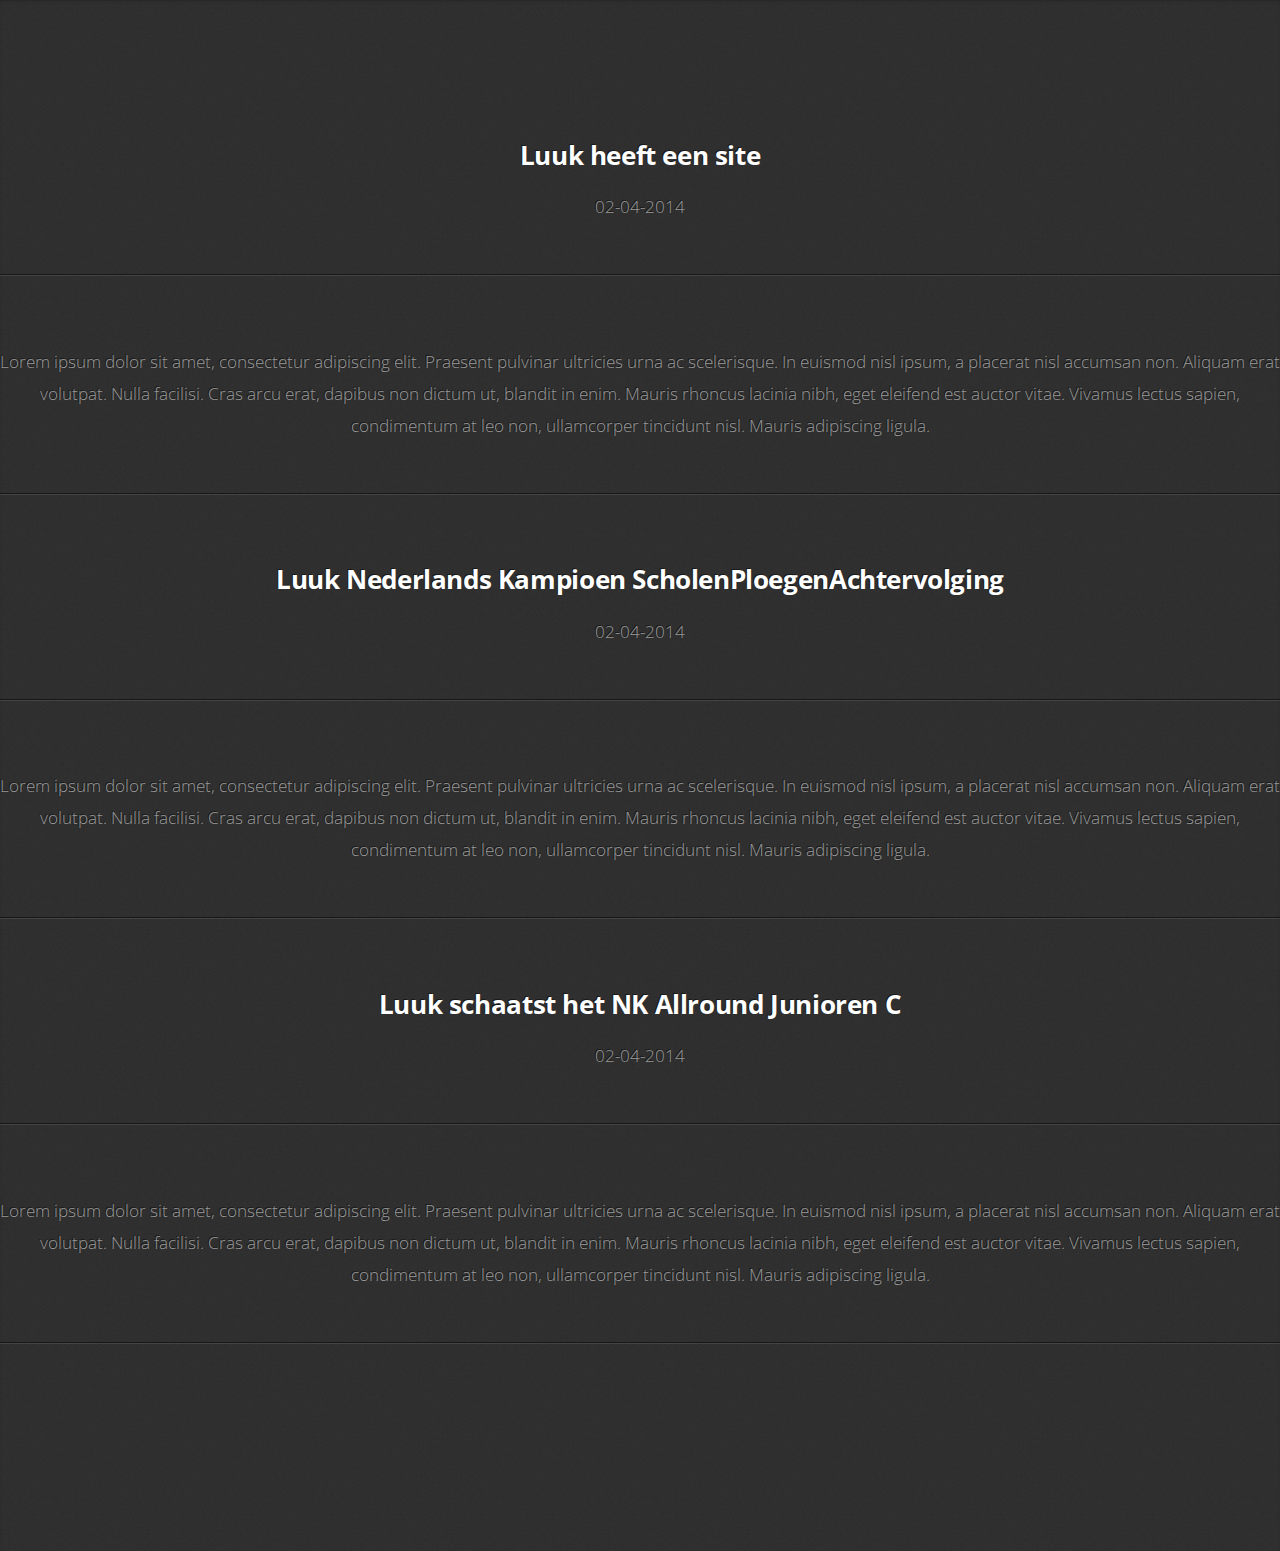
==== nieuws.html @ e20b43fb "Added News" ====
<!DOCTYPE HTML>
<html>
	<head>
		<title>Luuk Schouten</title>
		<meta http-equiv="content-type" content="text/html; charset=utf-8" />
		<meta name="description" content="" />
		<meta name="keywords" content="" />
		<link href="http://fonts.googleapis.com/css?family=Open+Sans:300,600,700" rel="stylesheet" />
		<script src="js/jquery.min.js"></script>
		<script src="js/config.js"></script>
		<script src="js/skel.min.js"></script>
		<noscript>
			<link rel="stylesheet" href="css/skel-noscript.css" />
			<link rel="stylesheet" href="css/style.css" />
			<link rel="stylesheet" href="css/style-desktop.css" />
		</noscript>
		<!--[if lte IE 9]><link rel="stylesheet" href="css/ie9.css" /><![endif]-->
		<!--[if lte IE 8]><script src="js/html5shiv.js"></script><link rel="stylesheet" href="css/ie8.css" /><![endif]-->
		<!--[if lte IE 7]><link rel="stylesheet" href="css/ie7.css" /><![endif]-->
	</head>
        
        <body>
            <div class="wrapper wrapper-style4">
		<h3>Luuk heeft een site</h3>
                <span>02-04-2014</span>
                <hr />
                <p>Lorem ipsum dolor sit amet, consectetur adipiscing elit. Praesent pulvinar ultricies urna ac scelerisque. In euismod nisl ipsum, a placerat nisl accumsan non. Aliquam erat volutpat. Nulla facilisi. Cras arcu erat, dapibus non dictum ut, blandit in enim. Mauris rhoncus lacinia nibh, eget eleifend est auctor vitae. Vivamus lectus sapien, condimentum at leo non, ullamcorper tincidunt nisl. Mauris adipiscing ligula.
                </p>
                <hr />
                <h3>Luuk Nederlands Kampioen ScholenPloegenAchtervolging</h3>
                <span>02-04-2014</span>
                <hr />
                <p>Lorem ipsum dolor sit amet, consectetur adipiscing elit. Praesent pulvinar ultricies urna ac scelerisque. In euismod nisl ipsum, a placerat nisl accumsan non. Aliquam erat volutpat. Nulla facilisi. Cras arcu erat, dapibus non dictum ut, blandit in enim. Mauris rhoncus lacinia nibh, eget eleifend est auctor vitae. Vivamus lectus sapien, condimentum at leo non, ullamcorper tincidunt nisl. Mauris adipiscing ligula.
                </p>
                <hr />
                <h3>Luuk schaatst het NK Allround Junioren C</h3>
                <span>02-04-2014</span>
                <hr />
                <p>Lorem ipsum dolor sit amet, consectetur adipiscing elit. Praesent pulvinar ultricies urna ac scelerisque. In euismod nisl ipsum, a placerat nisl accumsan non. Aliquam erat volutpat. Nulla facilisi. Cras arcu erat, dapibus non dictum ut, blandit in enim. Mauris rhoncus lacinia nibh, eget eleifend est auctor vitae. Vivamus lectus sapien, condimentum at leo non, ullamcorper tincidunt nisl. Mauris adipiscing ligula.
                </p>
                <hr />
        </body>
---- css/skel-noscript.css ----
/* Resets (http://meyerweb.com/eric/tools/css/reset/ | v2.0 | 20110126 | License: none (public domain)) */

	html,body,div,span,applet,object,iframe,h1,h2,h3,h4,h5,h6,p,blockquote,pre,a,abbr,acronym,address,big,cite,code,del,dfn,em,img,ins,kbd,q,s,samp,small,strike,strong,sub,sup,tt,var,b,u,i,center,dl,dt,dd,ol,ul,li,fieldset,form,label,legend,table,caption,tbody,tfoot,thead,tr,th,td,article,aside,canvas,details,embed,figure,figcaption,footer,header,hgroup,menu,nav,output,ruby,section,summary,time,mark,audio,video{margin:0;padding:0;border:0;font-size:100%;font:inherit;vertical-align:baseline;}article,aside,details,figcaption,figure,footer,header,hgroup,menu,nav,section{display:block;}body{line-height:1;}ol,ul{list-style:none;}blockquote,q{quotes:none;}blockquote:before,blockquote:after,q:before,q:after{content:'';content:none;}table{border-collapse:collapse;border-spacing:0;}body{-webkit-text-size-adjust:none}

/* Box Model */

	*, *:before, *:after {
		-moz-box-sizing: border-box;
		-webkit-box-sizing: border-box;
		-o-box-sizing: border-box;
		-ms-box-sizing: border-box;
		box-sizing: border-box;
	}

/* Container */

	body {
		min-width: 1200px;
	}

	.container {
		width: 1200px;
		margin-left: auto;
		margin-right: auto;
	}

	/* Modifiers */
	
		.container.small {
			width: 900px;
		}

		.container.big {
			width: 100%;
			max-width: 1500px;
			min-width: 1200px;
		}

/* Grid */

	/* Cells */

		.\31 2u { width: 100% }
		.\31 1u { width: 91.6666666667% }
		.\31 0u { width: 83.3333333333% }
		.\39 u { width: 75% }
		.\38 u { width: 66.6666666667% }
		.\37 u { width: 58.3333333333% }
		.\36 u { width: 50% }
		.\35 u { width: 41.6666666667% }
		.\34 u { width: 33.3333333333% }
		.\33 u { width: 25% }
		.\32 u { width: 16.6666666667% }
		.\31 u { width: 8.3333333333% }
		.\-11u { margin-left: 91.6666666667% }
		.\-10u { margin-left: 83.3333333333% }
		.\-9u { margin-left: 75% }
		.\-8u { margin-left: 66.6666666667% }
		.\-7u { margin-left: 58.3333333333% }
		.\-6u { margin-left: 50% }
		.\-5u { margin-left: 41.6666666667% }
		.\-4u { margin-left: 33.3333333333% }
		.\-3u { margin-left: 25% }
		.\-2u { margin-left: 16.6666666667% }
		.\-1u { margin-left: 8.3333333333% }

		.row > * {
			padding: 40px 0 0 40px;
			float: left;
			-moz-box-sizing: border-box;
			-webkit-box-sizing: border-box;
			-o-box-sizing: border-box;
			-ms-box-sizing: border-box;
			box-sizing: border-box;
		}

		.row + .row > * {
			padding-top: 40px;
		}

		.row {
			margin-left: -40px;
		}

	/* Rows */

		.row:after {
			content: '';
			display: block;
			clear: both;
			height: 0;
		}

		.row:first-child > * {
			padding-top: 0;
		}

		.row > * {
			padding-top: 0;
		}

		/* Modifiers */

			/* Flush */

				.row.flush {
					margin-left: 0;
				}

				.row.flush > * {
					padding: 0 !important;
				}

			/* Quarter */

				.row.quarter > * {
					padding: 10px 0 0 10px;
				}

				.row.quarter + .row.quarter > * {
					padding-top: 10px;
				}

				.row.quarter {
					margin-left: -10px;
				}

			/* Half */

				.row.half > * {
					padding: 20px 0 0 20px;
				}

				.row.half + .row.half > * {
					padding-top: 20px;
				}

				.row.half {
					margin-left: -20px;
				}

			/* One and (a) Half */

				.row.oneandhalf > * {
					padding: 60px 0 0 60px;
				}

				.row.oneandhalf + .row.oneandhalf > * {
					padding-top: 60px;
				}

				.row.oneandhalf {
					margin-left: -60px;
				}

			/* Double */

				.row.double > * {
					padding: 80px 0 0 80px;
				}

				.row.double + .row.double > * {
					padding-top: 80px;
				}

				.row.double {
					margin-left: -80px;
				}
---- css/style.css ----
@charset 'UTF-8';

@font-face{font-family:'FontAwesome';src:url('font/fontawesome-webfont.eot?v=4.0.1');src:url('font/fontawesome-webfont.eot?#iefix&v=4.0.1') format('embedded-opentype'),url('font/fontawesome-webfont.woff?v=4.0.1') format('woff'),url('font/fontawesome-webfont.ttf?v=4.0.1') format('truetype'),url('font/fontawesome-webfont.svg?v=4.0.1#fontawesomeregular') format('svg');font-weight:normal;font-style:normal}

/*
	Miniport 2.5 by HTML5 UP
	html5up.net | @n33co
	Free for personal and commercial use under the CCA 3.0 license (html5up.net/license)
*/

/*********************************************************************************/
/* Basic                                                                         */
/*********************************************************************************/

	*
	{
		-moz-box-sizing: border-box;
		-webkit-box-sizing: border-box;
		-o-box-sizing: border-box;
		-ms-box-sizing: border-box;
		box-sizing: border-box;
	}

	body, input, textarea
	{
		font-family: 'Open Sans', sans-serif;
		line-height: 1.85em;
		color: #888;
		font-weight: 300;
	}

	a
	{
		color: #3B95C6;
		text-decoration: underline;
		-moz-transition: color .2s ease-in-out;
		-webkit-transition: color .2s ease-in-out;
		-o-transition: color .2s ease-in-out;
		-ms-transition: color .2s ease-in-out;
		transition: color .2s ease-in-out;
	}
	
		a:hover
		{
			color: #1B75A6 !important;
		}

		a img
		{
			border: 0;
		}

	strong, b
	{
		font-weight: 600;
		color: #3e3e3e;
	}
	
	h1, h2, h3, h4, h5, h6
	{
		color: #3e3e3e;
	}
	
		h1 a, h2 a, h3 a, h4 a, h5 a, h6 a
		{
			text-decoration: none;
			color: inherit;
		}
	
	h2, h3, h4, h5, h6
	{
		font-weight: 700;
	}
	
	h1
	{
		font-weight: 300;
	}
	
		h1 strong
		{
			font-weight: 700;
		}
	
	em, i
	{
		font-style: italic;
	}
	
	form
	{
	}
	
		form input,
		form select,
		form textarea
		{
			-webkit-appearance: none;
		}

		form input[type=text],
		form input[type=password],
		form select,
		form textarea
		{
			border: 0;
			padding: 0.75em;
			font-size: 1em;
			border-radius: 8px;
			background: #282828;
			color: #bbb;
			box-shadow: inset 0px 2px 5px 0px rgba(0,0,0,0.05), 0px 1px 0px 0px rgba(255,255,255,0.025);
			width: 100%;
			-moz-transition: background .2s ease-in-out, box-shadow .2s ease-in-out;
			-webkit-transition: background .2s ease-in-out, box-shadow .2s ease-in-out;
			-o-transition: background .2s ease-in-out, box-shadow .2s ease-in-out;
			-ms-transition: background .2s ease-in-out, box-shadow .2s ease-in-out;
			transition: background .2s ease-in-out, box-shadow .2s ease-in-out;
		}

		form input[type=text]:focus,
		form input[type=password]:focus,
		form select:focus,
		form textarea:focus
		{
			background: #252525;
			box-shadow: inset 0px 2px 5px 0px rgba(0,0,0,0.05), 0px 1px 0px 0px rgba(255,255,255,0.025), inset 0px 0px 2px 1px #74CAEE;
		}

		form textarea
		{
			height: 15em;
		}
		
		form .formerize-placeholder
		{
			color: #555 !important;
		}

		form ::-webkit-input-placeholder
		{
			color: #555 !important;
		}

		form :-moz-placeholder
		{
			color: #555 !important;
		}

		form ::-moz-placeholder
		{
			color: #555 !important;
		}

		form :-ms-input-placeholder
		{
			color: #555 !important;
		}

		form ::-moz-focus-inner
		{
			border: 0;
		}

	br.clear
	{
		clear: both;
	}

	hr
	{
		border: 0;
		border-top: solid 1px rgba(0,0,0,0.5);
		box-shadow: 0px 1px 0px 0px rgba(255,255,255,0.1);
		height: 1px;
		margin: 3em 0 4em 0;
	}
	
	p, ul, ol, dl, table
	{
		margin-bottom: 2em;
	}
	
	section,
	article
	{
		margin-bottom: 3em;
	}
	
	section > :last-child,
	article > :last-child
	{
		margin-bottom: 0;
	}

	section:last-child,
	article:last-child
	{
		margin-bottom: 0;
	}

	.image
	{
		display: inline-block;
	}
	
		.image img
		{
			display: block;
			width: 100%;
		}

	.image-full
	{
		display: block;
		width: 100%;
		margin: 0 0 2em 0;
	}
	
	.image-left
	{
		float: left;
		margin: 0 2em 2em 0;
	}
	
	.image-centered
	{
		display: block;
		margin: 0 0 2em 0;
	}

		.image-centered img
		{
			margin: 0 auto;
			width: auto;
		}
	
	.button
	{
		position: relative;
		display: inline-block;
		color: #fff;
		text-decoration: none;
		font-weight: 700;
		border: 0;
		outline: 0;
		cursor: pointer;
		border-radius: 8px;
		text-shadow: -1px -1px 0.5px rgba(0,0,0,0.5);
		overflow: hidden;
		background: #61b8db;
		background-image: -moz-linear-gradient(top, rgba(97,184,219,0), rgba(48,141,196,1));
		background-image: -webkit-linear-gradient(top, rgba(97,184,219,0), rgba(48,141,196,1));
		background-image: -o-linear-gradient(top, rgba(97,184,219,0), rgba(48,141,196,1));
		background-image: -ms-linear-gradient(top, rgba(97,184,219,0), rgba(48,141,196,1));
		background-image: linear-gradient(top, rgba(97,184,219,0), rgba(48,141,196,1));
		box-shadow: inset 0px 0px 0px 1px #135c86, inset 0px 2px 1px 0px rgba(255,255,255,0.75);
		-moz-transition: background-color .2s ease-in-out;
		-webkit-transition: background-color .2s ease-in-out;
		-o-transition: background-color .2s ease-in-out;
		-ms-transition: background-color .2s ease-in-out;
		transition: background-color .2s ease-in-out;
	}

		.button:before
		{
			content: '';
			display: block;
			position: absolute;
			left: 0;
			top: 0;
			width: 100%;
			height: 100%;
			background: url('images/bg.png');
		}

		.button:hover
		{
			background-color: #76cdf0;
			color: #fff !important;
		}
		
		.button:active
		{
			background-image: -moz-linear-gradient(top, rgba(48,141,196,1), rgba(77,164,199,0));
			background-image: -webkit-linear-gradient(top, rgba(48,141,196,1), rgba(77,164,199,0));
			background-image: -o-linear-gradient(top, rgba(48,141,196,1), rgba(77,164,199,0));
			background-image: -ms-linear-gradient(top, rgba(48,141,196,1), rgba(77,164,199,0));
			background-image: linear-gradient(top, rgba(48,141,196,1), rgba(77,164,199,0));
			box-shadow: inset 0px 0px 0px 1px #135c86, inset 0px -2px 1px 0px rgba(255,255,255,0.75);
			top: 1px;
		}
	
		.button-alt
		{
			background-color: #393939;
			background-image: -moz-linear-gradient(top, rgba(50,50,50,0), rgba(45,45,45,1));
			background-image: -webkit-linear-gradient(top, rgba(50,50,50,0), rgba(45,45,45,1));
			background-image: -o-linear-gradient(top, rgba(50,50,50,0), rgba(45,45,45,1));
			background-image: -ms-linear-gradient(top, rgba(50,50,50,0), rgba(45,45,45,1));
			background-image: linear-gradient(top, rgba(50,50,50,0), rgba(45,45,45,1));
			box-shadow: inset 0px 0px 0px 1px #242424, inset 0px 2px 1px 0px rgba(255,255,255,0.2);
		}

			.button-alt:hover
			{
				background-color: #444;
			}
			
			.button-alt:active
			{
				background-image: -moz-linear-gradient(top, rgba(45,45,45,1), rgba(50,50,50,0));
				background-image: -webkit-linear-gradient(top, rgba(45,45,45,1), rgba(50,50,50,0));
				background-image: -o-linear-gradient(top, rgba(45,45,45,1), rgba(50,50,50,0));
				background-image: -ms-linear-gradient(top, rgba(45,45,45,1), rgba(50,50,50,0));
				background-image: linear-gradient(top, rgba(45,45,45,1), rgba(50,50,50,0));
				box-shadow: inset 0px 0px 0px 1px #242424, inset 0px -2px 1px 0px rgba(255,255,255,0.2);
			}
	
		.button-big
		{
		}

	ul.social
	{
		cursor: default;
		margin: 0;
	}
	
		ul.social li
		{
			position: relative;
			display: inline-block;
			margin: 0.25em;
			top: 0;
			border-radius: 6px;
			overflow: hidden;
			background: #444;
			background-image: -moz-linear-gradient(top, rgba(0,0,0,0), rgba(0,0,0,0.2));
			background-image: -webkit-linear-gradient(top, rgba(0,0,0,0), rgba(0,0,0,0.2));
			background-image: -o-linear-gradient(top, rgba(0,0,0,0), rgba(0,0,0,0.2));
			background-image: -ms-linear-gradient(top, rgba(0,0,0,0), rgba(0,0,0,0.2));
			background-image: linear-gradient(top, rgba(0,0,0,0), rgba(0,0,0,0.2));
			-moz-transition: background-color .2s ease-in-out, top .2s ease-in-out;
			-webkit-transition: background-color .2s ease-in-out, top .2s ease-in-out;
			-o-transition: background-color .2s ease-in-out, top .2s ease-in-out;
			-ms-transition: background-color .2s ease-in-out, top .2s ease-in-out;
			transition: background-color .2s ease-in-out, top .2s ease-in-out;
			box-shadow: inset 0px 0px 0px 1px #282828, inset 0px 2px 1px 0px rgba(255,255,255,0.1);
		}

			ul.social li:before
			{
				content: '';
				display: block;
				position: absolute;
				left: 0;
				top: 0;
				width: 100%;
				height: 100%;
				background: url('images/bg.png');
			}

			ul.social li.twitter:hover				{ background-color: #2DAAE4; }
			ul.social li.facebook:hover				{ background-color: #3C5A98; }
			ul.social li.dribbble:hover				{ background-color: #C4376B; }
			ul.social li.linkedin:hover				{ background-color: #006599; }
			ul.social li.tumblr:hover				{ background-color: #51718A; }
			ul.social li.googleplus:hover			{ background-color: #DA2713; }
			ul.social li.github:hover				{ background-color: #FAFAFA; }
			ul.social li.rss:hover					{ background-color: #F2600B; }
			ul.social li.instagram:hover			{ background-color: #E0D7C8; }
			ul.social li.foursquare:hover			{ background-color: #39A3D4; }
			ul.social li.skype:hover				{ background-color: #10BEF1; }
			ul.social li.soundcloud:hover			{ background-color: #FE5419; }
			ul.social li.youtube:hover				{ background-color: #BF2E25; }
			ul.social li.blogger:hover				{ background-color: #FF6501; }
			ul.social li.flickr:hover				{ background-color: #0062DB; }
			ul.social li.vimeo:hover				{ background-color: #4C8AB0; }

			ul.social li:hover
			{
				top: -5px;
			}

			ul.social li:active
			{
				top: 0;
			}

			ul.social li a
			{
				display: block;
				position: relative;
				width: 48px;
				height: 48px;
				outline: 0;
				color: #2E2E2E !important;
				line-height: 48px;
				font-size: 24px;
				text-shadow: 1px 1px 0px rgba(255,255,255,0.1);
			}
			
			ul.social li a span
			{
				display: block;
				text-indent: -9999px;
			}
			
	.box
	{
		background: #fff;
		box-shadow: inset 0px 0px 0px 1px rgba(0,0,0,0.15), 0px 2px 3px 0px rgba(0,0,0,0.1);
	}


/*********************************************************************************/
/* Icons                                                                         */
/* Powered by Font Awesome by Dave Gandy | http://fontawesome.io                 */
/* Licensed under the SIL OFL 1.1 (font), MIT (CSS)                              */
/*********************************************************************************/

	.fa
	{
		text-decoration: none;
	}

		.fa.solo
		{
		}
		
			.fa.solo span
			{
				display: none;
			}

		.fa.featured
		{
			font-size: 5em;
			color: #EA8A95;
			display: block;
			margin: 0 0 0.25em 0;
			cursor: default;
		}

		.fa:before
		{
			display:inline-block;
			font-family: FontAwesome;
			font-size: 1.25em;
			text-decoration: none;
			font-style: normal;
			font-weight: normal;
			line-height: 1;
			-webkit-font-smoothing:antialiased;
			-moz-osx-font-smoothing:grayscale;
		}

		.fa-lg{font-size:1.3333333333333333em;line-height:.75em;vertical-align:-15%}
		.fa-2x{font-size:2em}
		.fa-3x{font-size:3em}
		.fa-4x{font-size:4em}
		.fa-5x{font-size:5em}
		.fa-fw{width:1.2857142857142858em;text-align:center}
		.fa-ul{padding-left:0;margin-left:2.142857142857143em;list-style-type:none}.fa-ul>li{position:relative}
		.fa-li{position:absolute;left:-2.142857142857143em;width:2.142857142857143em;top:.14285714285714285em;text-align:center}.fa-li.fa-lg{left:-1.8571428571428572em}
		.fa-border{padding:.2em .25em .15em;border:solid .08em #eee;border-radius:.1em}
		.pull-right{float:right}
		.pull-left{float:left}
		.fa.pull-left{margin-right:.3em}
		.fa.pull-right{margin-left:.3em}
		.fa-spin{-webkit-animation:spin 2s infinite linear;-moz-animation:spin 2s infinite linear;-o-animation:spin 2s infinite linear;animation:spin 2s infinite linear}
		@-moz-keyframes spin{0%{-moz-transform:rotate(0deg)} 100%{-moz-transform:rotate(359deg)}}@-webkit-keyframes spin{0%{-webkit-transform:rotate(0deg)} 100%{-webkit-transform:rotate(359deg)}}@-o-keyframes spin{0%{-o-transform:rotate(0deg)} 100%{-o-transform:rotate(359deg)}}@-ms-keyframes spin{0%{-ms-transform:rotate(0deg)} 100%{-ms-transform:rotate(359deg)}}@keyframes spin{0%{transform:rotate(0deg)} 100%{transform:rotate(359deg)}}.fa-rotate-90{filter:progid:DXImageTransform.Microsoft.BasicImage(rotation=1);-webkit-transform:rotate(90deg);-moz-transform:rotate(90deg);-ms-transform:rotate(90deg);-o-transform:rotate(90deg);transform:rotate(90deg)}
		.fa-rotate-180{filter:progid:DXImageTransform.Microsoft.BasicImage(rotation=2);-webkit-transform:rotate(180deg);-moz-transform:rotate(180deg);-ms-transform:rotate(180deg);-o-transform:rotate(180deg);transform:rotate(180deg)}
		.fa-rotate-270{filter:progid:DXImageTransform.Microsoft.BasicImage(rotation=3);-webkit-transform:rotate(270deg);-moz-transform:rotate(270deg);-ms-transform:rotate(270deg);-o-transform:rotate(270deg);transform:rotate(270deg)}
		.fa-flip-horizontal{filter:progid:DXImageTransform.Microsoft.BasicImage(rotation=0, mirror=1);-webkit-transform:scale(-1, 1);-moz-transform:scale(-1, 1);-ms-transform:scale(-1, 1);-o-transform:scale(-1, 1);transform:scale(-1, 1)}
		.fa-flip-vertical{filter:progid:DXImageTransform.Microsoft.BasicImage(rotation=2, mirror=1);-webkit-transform:scale(1, -1);-moz-transform:scale(1, -1);-ms-transform:scale(1, -1);-o-transform:scale(1, -1);transform:scale(1, -1)}
		.fa-stack{position:relative;display:inline-block;width:2em;height:2em;line-height:2em;vertical-align:middle}
		.fa-stack-1x,.fa-stack-2x{position:absolute;left:0;width:100%;text-align:center}
		.fa-stack-1x{line-height:inherit}
		.fa-stack-2x{font-size:2em}
		.fa-inverse{color:#fff}
		.fa-glass:before{content:"\f000"}
		.fa-music:before{content:"\f001"}
		.fa-search:before{content:"\f002"}
		.fa-envelope-o:before{content:"\f003"}
		.fa-heart:before{content:"\f004"}
		.fa-star:before{content:"\f005"}
		.fa-star-o:before{content:"\f006"}
		.fa-user:before{content:"\f007"}
		.fa-film:before{content:"\f008"}
		.fa-th-large:before{content:"\f009"}
		.fa-th:before{content:"\f00a"}
		.fa-th-list:before{content:"\f00b"}
		.fa-check:before{content:"\f00c"}
		.fa-times:before{content:"\f00d"}
		.fa-search-plus:before{content:"\f00e"}
		.fa-search-minus:before{content:"\f010"}
		.fa-power-off:before{content:"\f011"}
		.fa-signal:before{content:"\f012"}
		.fa-gear:before,.fa-cog:before{content:"\f013"}
		.fa-trash-o:before{content:"\f014"}
		.fa-home:before{content:"\f015"}
		.fa-file-o:before{content:"\f016"}
		.fa-clock-o:before{content:"\f017"}
		.fa-road:before{content:"\f018"}
		.fa-download:before{content:"\f019"}
		.fa-arrow-circle-o-down:before{content:"\f01a"}
		.fa-arrow-circle-o-up:before{content:"\f01b"}
		.fa-inbox:before{content:"\f01c"}
		.fa-play-circle-o:before{content:"\f01d"}
		.fa-rotate-right:before,.fa-repeat:before{content:"\f01e"}
		.fa-refresh:before{content:"\f021"}
		.fa-list-alt:before{content:"\f022"}
		.fa-lock:before{content:"\f023"}
		.fa-flag:before{content:"\f024"}
		.fa-headphones:before{content:"\f025"}
		.fa-volume-off:before{content:"\f026"}
		.fa-volume-down:before{content:"\f027"}
		.fa-volume-up:before{content:"\f028"}
		.fa-qrcode:before{content:"\f029"}
		.fa-barcode:before{content:"\f02a"}
		.fa-tag:before{content:"\f02b"}
		.fa-tags:before{content:"\f02c"}
		.fa-book:before{content:"\f02d"}
		.fa-bookmark:before{content:"\f02e"}
		.fa-print:before{content:"\f02f"}
		.fa-camera:before{content:"\f030"}
		.fa-font:before{content:"\f031"}
		.fa-bold:before{content:"\f032"}
		.fa-italic:before{content:"\f033"}
		.fa-text-height:before{content:"\f034"}
		.fa-text-width:before{content:"\f035"}
		.fa-align-left:before{content:"\f036"}
		.fa-align-center:before{content:"\f037"}
		.fa-align-right:before{content:"\f038"}
		.fa-align-justify:before{content:"\f039"}
		.fa-list:before{content:"\f03a"}
		.fa-dedent:before,.fa-outdent:before{content:"\f03b"}
		.fa-indent:before{content:"\f03c"}
		.fa-video-camera:before{content:"\f03d"}
		.fa-picture-o:before{content:"\f03e"}
		.fa-pencil:before{content:"\f040"}
		.fa-map-marker:before{content:"\f041"}
		.fa-adjust:before{content:"\f042"}
		.fa-tint:before{content:"\f043"}
		.fa-edit:before,.fa-pencil-square-o:before{content:"\f044"}
		.fa-share-square-o:before{content:"\f045"}
		.fa-check-square-o:before{content:"\f046"}
		.fa-move:before{content:"\f047"}
		.fa-step-backward:before{content:"\f048"}
		.fa-fast-backward:before{content:"\f049"}
		.fa-backward:before{content:"\f04a"}
		.fa-play:before{content:"\f04b"}
		.fa-pause:before{content:"\f04c"}
		.fa-stop:before{content:"\f04d"}
		.fa-forward:before{content:"\f04e"}
		.fa-fast-forward:before{content:"\f050"}
		.fa-step-forward:before{content:"\f051"}
		.fa-eject:before{content:"\f052"}
		.fa-chevron-left:before{content:"\f053"}
		.fa-chevron-right:before{content:"\f054"}
		.fa-plus-circle:before{content:"\f055"}
		.fa-minus-circle:before{content:"\f056"}
		.fa-times-circle:before{content:"\f057"}
		.fa-check-circle:before{content:"\f058"}
		.fa-question-circle:before{content:"\f059"}
		.fa-info-circle:before{content:"\f05a"}
		.fa-crosshairs:before{content:"\f05b"}
		.fa-times-circle-o:before{content:"\f05c"}
		.fa-check-circle-o:before{content:"\f05d"}
		.fa-ban:before{content:"\f05e"}
		.fa-arrow-left:before{content:"\f060"}
		.fa-arrow-right:before{content:"\f061"}
		.fa-arrow-up:before{content:"\f062"}
		.fa-arrow-down:before{content:"\f063"}
		.fa-mail-forward:before,.fa-share:before{content:"\f064"}
		.fa-resize-full:before{content:"\f065"}
		.fa-resize-small:before{content:"\f066"}
		.fa-plus:before{content:"\f067"}
		.fa-minus:before{content:"\f068"}
		.fa-asterisk:before{content:"\f069"}
		.fa-exclamation-circle:before{content:"\f06a"}
		.fa-gift:before{content:"\f06b"}
		.fa-leaf:before{content:"\f06c"}
		.fa-fire:before{content:"\f06d"}
		.fa-eye:before{content:"\f06e"}
		.fa-eye-slash:before{content:"\f070"}
		.fa-warning:before,.fa-exclamation-triangle:before{content:"\f071"}
		.fa-plane:before{content:"\f072"}
		.fa-calendar:before{content:"\f073"}
		.fa-random:before{content:"\f074"}
		.fa-comment:before{content:"\f075"}
		.fa-magnet:before{content:"\f076"}
		.fa-chevron-up:before{content:"\f077"}
		.fa-chevron-down:before{content:"\f078"}
		.fa-retweet:before{content:"\f079"}
		.fa-shopping-cart:before{content:"\f07a"}
		.fa-folder:before{content:"\f07b"}
		.fa-folder-open:before{content:"\f07c"}
		.fa-resize-vertical:before{content:"\f07d"}
		.fa-resize-horizontal:before{content:"\f07e"}
		.fa-bar-chart-o:before{content:"\f080"}
		.fa-twitter-square:before{content:"\f081"}
		.fa-facebook-square:before{content:"\f082"}
		.fa-camera-retro:before{content:"\f083"}
		.fa-key:before{content:"\f084"}
		.fa-gears:before,.fa-cogs:before{content:"\f085"}
		.fa-comments:before{content:"\f086"}
		.fa-thumbs-o-up:before{content:"\f087"}
		.fa-thumbs-o-down:before{content:"\f088"}
		.fa-star-half:before{content:"\f089"}
		.fa-heart-o:before{content:"\f08a"}
		.fa-sign-out:before{content:"\f08b"}
		.fa-linkedin-square:before{content:"\f08c"}
		.fa-thumb-tack:before{content:"\f08d"}
		.fa-external-link:before{content:"\f08e"}
		.fa-sign-in:before{content:"\f090"}
		.fa-trophy:before{content:"\f091"}
		.fa-github-square:before{content:"\f092"}
		.fa-upload:before{content:"\f093"}
		.fa-lemon-o:before{content:"\f094"}
		.fa-phone:before{content:"\f095"}
		.fa-square-o:before{content:"\f096"}
		.fa-bookmark-o:before{content:"\f097"}
		.fa-phone-square:before{content:"\f098"}
		.fa-twitter:before{content:"\f099"}
		.fa-facebook:before{content:"\f09a"}
		.fa-github:before{content:"\f09b"}
		.fa-unlock:before{content:"\f09c"}
		.fa-credit-card:before{content:"\f09d"}
		.fa-rss:before{content:"\f09e"}
		.fa-hdd-o:before{content:"\f0a0"}
		.fa-bullhorn:before{content:"\f0a1"}
		.fa-bell:before{content:"\f0f3"}
		.fa-certificate:before{content:"\f0a3"}
		.fa-hand-o-right:before{content:"\f0a4"}
		.fa-hand-o-left:before{content:"\f0a5"}
		.fa-hand-o-up:before{content:"\f0a6"}
		.fa-hand-o-down:before{content:"\f0a7"}
		.fa-arrow-circle-left:before{content:"\f0a8"}
		.fa-arrow-circle-right:before{content:"\f0a9"}
		.fa-arrow-circle-up:before{content:"\f0aa"}
		.fa-arrow-circle-down:before{content:"\f0ab"}
		.fa-globe:before{content:"\f0ac"}
		.fa-wrench:before{content:"\f0ad"}
		.fa-tasks:before{content:"\f0ae"}
		.fa-filter:before{content:"\f0b0"}
		.fa-briefcase:before{content:"\f0b1"}
		.fa-fullscreen:before{content:"\f0b2"}
		.fa-group:before{content:"\f0c0"}
		.fa-chain:before,.fa-link:before{content:"\f0c1"}
		.fa-cloud:before{content:"\f0c2"}
		.fa-flask:before{content:"\f0c3"}
		.fa-cut:before,.fa-scissors:before{content:"\f0c4"}
		.fa-copy:before,.fa-files-o:before{content:"\f0c5"}
		.fa-paperclip:before{content:"\f0c6"}
		.fa-save:before,.fa-floppy-o:before{content:"\f0c7"}
		.fa-square:before{content:"\f0c8"}
		.fa-reorder:before{content:"\f0c9"}
		.fa-list-ul:before{content:"\f0ca"}
		.fa-list-ol:before{content:"\f0cb"}
		.fa-strikethrough:before{content:"\f0cc"}
		.fa-underline:before{content:"\f0cd"}
		.fa-table:before{content:"\f0ce"}
		.fa-magic:before{content:"\f0d0"}
		.fa-truck:before{content:"\f0d1"}
		.fa-pinterest:before{content:"\f0d2"}
		.fa-pinterest-square:before{content:"\f0d3"}
		.fa-google-plus-square:before{content:"\f0d4"}
		.fa-google-plus:before{content:"\f0d5"}
		.fa-money:before{content:"\f0d6"}
		.fa-caret-down:before{content:"\f0d7"}
		.fa-caret-up:before{content:"\f0d8"}
		.fa-caret-left:before{content:"\f0d9"}
		.fa-caret-right:before{content:"\f0da"}
		.fa-columns:before{content:"\f0db"}
		.fa-unsorted:before,.fa-sort:before{content:"\f0dc"}
		.fa-sort-down:before,.fa-sort-asc:before{content:"\f0dd"}
		.fa-sort-up:before,.fa-sort-desc:before{content:"\f0de"}
		.fa-envelope:before{content:"\f0e0"}
		.fa-linkedin:before{content:"\f0e1"}
		.fa-rotate-left:before,.fa-undo:before{content:"\f0e2"}
		.fa-legal:before,.fa-gavel:before{content:"\f0e3"}
		.fa-dashboard:before,.fa-tachometer:before{content:"\f0e4"}
		.fa-comment-o:before{content:"\f0e5"}
		.fa-comments-o:before{content:"\f0e6"}
		.fa-flash:before,.fa-bolt:before{content:"\f0e7"}
		.fa-sitemap:before{content:"\f0e8"}
		.fa-umbrella:before{content:"\f0e9"}
		.fa-paste:before,.fa-clipboard:before{content:"\f0ea"}
		.fa-lightbulb-o:before{content:"\f0eb"}
		.fa-exchange:before{content:"\f0ec"}
		.fa-cloud-download:before{content:"\f0ed"}
		.fa-cloud-upload:before{content:"\f0ee"}
		.fa-user-md:before{content:"\f0f0"}
		.fa-stethoscope:before{content:"\f0f1"}
		.fa-suitcase:before{content:"\f0f2"}
		.fa-bell-o:before{content:"\f0a2"}
		.fa-coffee:before{content:"\f0f4"}
		.fa-cutlery:before{content:"\f0f5"}
		.fa-file-text-o:before{content:"\f0f6"}
		.fa-building:before{content:"\f0f7"}
		.fa-hospital:before{content:"\f0f8"}
		.fa-ambulance:before{content:"\f0f9"}
		.fa-medkit:before{content:"\f0fa"}
		.fa-fighter-jet:before{content:"\f0fb"}
		.fa-beer:before{content:"\f0fc"}
		.fa-h-square:before{content:"\f0fd"}
		.fa-plus-square:before{content:"\f0fe"}
		.fa-angle-double-left:before{content:"\f100"}
		.fa-angle-double-right:before{content:"\f101"}
		.fa-angle-double-up:before{content:"\f102"}
		.fa-angle-double-down:before{content:"\f103"}
		.fa-angle-left:before{content:"\f104"}
		.fa-angle-right:before{content:"\f105"}
		.fa-angle-up:before{content:"\f106"}
		.fa-angle-down:before{content:"\f107"}
		.fa-desktop:before{content:"\f108"}
		.fa-laptop:before{content:"\f109"}
		.fa-tablet:before{content:"\f10a"}
		.fa-mobile-phone:before,.fa-mobile:before{content:"\f10b"}
		.fa-circle-o:before{content:"\f10c"}
		.fa-quote-left:before{content:"\f10d"}
		.fa-quote-right:before{content:"\f10e"}
		.fa-spinner:before{content:"\f110"}
		.fa-circle:before{content:"\f111"}
		.fa-mail-reply:before,.fa-reply:before{content:"\f112"}
		.fa-github-alt:before{content:"\f113"}
		.fa-folder-o:before{content:"\f114"}
		.fa-folder-open-o:before{content:"\f115"}
		.fa-expand-o:before{content:"\f116"}
		.fa-collapse-o:before{content:"\f117"}
		.fa-smile-o:before{content:"\f118"}
		.fa-frown-o:before{content:"\f119"}
		.fa-meh-o:before{content:"\f11a"}
		.fa-gamepad:before{content:"\f11b"}
		.fa-keyboard-o:before{content:"\f11c"}
		.fa-flag-o:before{content:"\f11d"}
		.fa-flag-checkered:before{content:"\f11e"}
		.fa-terminal:before{content:"\f120"}
		.fa-code:before{content:"\f121"}
		.fa-reply-all:before{content:"\f122"}
		.fa-mail-reply-all:before{content:"\f122"}
		.fa-star-half-empty:before,.fa-star-half-full:before,.fa-star-half-o:before{content:"\f123"}
		.fa-location-arrow:before{content:"\f124"}
		.fa-crop:before{content:"\f125"}
		.fa-code-fork:before{content:"\f126"}
		.fa-unlink:before,.fa-chain-broken:before{content:"\f127"}
		.fa-question:before{content:"\f128"}
		.fa-info:before{content:"\f129"}
		.fa-exclamation:before{content:"\f12a"}
		.fa-superscript:before{content:"\f12b"}
		.fa-subscript:before{content:"\f12c"}
		.fa-eraser:before{content:"\f12d"}
		.fa-puzzle-piece:before{content:"\f12e"}
		.fa-microphone:before{content:"\f130"}
		.fa-microphone-slash:before{content:"\f131"}
		.fa-shield:before{content:"\f132"}
		.fa-calendar-o:before{content:"\f133"}
		.fa-fire-extinguisher:before{content:"\f134"}
		.fa-rocket:before{content:"\f135"}
		.fa-maxcdn:before{content:"\f136"}
		.fa-chevron-circle-left:before{content:"\f137"}
		.fa-chevron-circle-right:before{content:"\f138"}
		.fa-chevron-circle-up:before{content:"\f139"}
		.fa-chevron-circle-down:before{content:"\f13a"}
		.fa-html5:before{content:"\f13b"}
		.fa-css3:before{content:"\f13c"}
		.fa-anchor:before{content:"\f13d"}
		.fa-unlock-o:before{content:"\f13e"}
		.fa-bullseye:before{content:"\f140"}
		.fa-ellipsis-horizontal:before{content:"\f141"}
		.fa-ellipsis-vertical:before{content:"\f142"}
		.fa-rss-square:before{content:"\f143"}
		.fa-play-circle:before{content:"\f144"}
		.fa-ticket:before{content:"\f145"}
		.fa-minus-square:before{content:"\f146"}
		.fa-minus-square-o:before{content:"\f147"}
		.fa-level-up:before{content:"\f148"}
		.fa-level-down:before{content:"\f149"}
		.fa-check-square:before{content:"\f14a"}
		.fa-pencil-square:before{content:"\f14b"}
		.fa-external-link-square:before{content:"\f14c"}
		.fa-share-square:before{content:"\f14d"}
		.fa-compass:before{content:"\f14e"}
		.fa-toggle-down:before,.fa-caret-square-o-down:before{content:"\f150"}
		.fa-toggle-up:before,.fa-caret-square-o-up:before{content:"\f151"}
		.fa-toggle-right:before,.fa-caret-square-o-right:before{content:"\f152"}
		.fa-euro:before,.fa-eur:before{content:"\f153"}
		.fa-gbp:before{content:"\f154"}
		.fa-dollar:before,.fa-usd:before{content:"\f155"}
		.fa-rupee:before,.fa-inr:before{content:"\f156"}
		.fa-cny:before,.fa-rmb:before,.fa-yen:before,.fa-jpy:before{content:"\f157"}
		.fa-ruble:before,.fa-rouble:before,.fa-rub:before{content:"\f158"}
		.fa-won:before,.fa-krw:before{content:"\f159"}
		.fa-bitcoin:before,.fa-btc:before{content:"\f15a"}
		.fa-file:before{content:"\f15b"}
		.fa-file-text:before{content:"\f15c"}
		.fa-sort-alpha-asc:before{content:"\f15d"}
		.fa-sort-alpha-desc:before{content:"\f15e"}
		.fa-sort-amount-asc:before{content:"\f160"}
		.fa-sort-amount-desc:before{content:"\f161"}
		.fa-sort-numeric-asc:before{content:"\f162"}
		.fa-sort-numeric-desc:before{content:"\f163"}
		.fa-thumbs-up:before{content:"\f164"}
		.fa-thumbs-down:before{content:"\f165"}
		.fa-youtube-square:before{content:"\f166"}
		.fa-youtube:before{content:"\f167"}
		.fa-xing:before{content:"\f168"}
		.fa-xing-square:before{content:"\f169"}
		.fa-youtube-play:before{content:"\f16a"}
		.fa-dropbox:before{content:"\f16b"}
		.fa-stack-overflow:before{content:"\f16c"}
		.fa-instagram:before{content:"\f16d"}
		.fa-flickr:before{content:"\f16e"}
		.fa-adn:before{content:"\f170"}
		.fa-bitbucket:before{content:"\f171"}
		.fa-bitbucket-square:before{content:"\f172"}
		.fa-tumblr:before{content:"\f173"}
		.fa-tumblr-square:before{content:"\f174"}
		.fa-long-arrow-down:before{content:"\f175"}
		.fa-long-arrow-up:before{content:"\f176"}
		.fa-long-arrow-left:before{content:"\f177"}
		.fa-long-arrow-right:before{content:"\f178"}
		.fa-apple:before{content:"\f179"}
		.fa-windows:before{content:"\f17a"}
		.fa-android:before{content:"\f17b"}
		.fa-linux:before{content:"\f17c"}
		.fa-dribbble:before{content:"\f17d"}
		.fa-skype:before{content:"\f17e"}
		.fa-foursquare:before{content:"\f180"}
		.fa-trello:before{content:"\f181"}
		.fa-female:before{content:"\f182"}
		.fa-male:before{content:"\f183"}
		.fa-gittip:before{content:"\f184"}
		.fa-sun-o:before{content:"\f185"}
		.fa-moon-o:before{content:"\f186"}
		.fa-archive:before{content:"\f187"}
		.fa-bug:before{content:"\f188"}
		.fa-vk:before{content:"\f189"}
		.fa-weibo:before{content:"\f18a"}
		.fa-renren:before{content:"\f18b"}
		.fa-pagelines:before{content:"\f18c"}
		.fa-stack-exchange:before{content:"\f18d"}
		.fa-arrow-circle-o-right:before{content:"\f18e"}
		.fa-arrow-circle-o-left:before{content:"\f190"}
		.fa-toggle-left:before,.fa-caret-square-o-left:before{content:"\f191"}
		.fa-dot-circle-o:before{content:"\f192"}
		.fa-wheelchair:before{content:"\f193"}
		.fa-vimeo-square:before{content:"\f194"}
		.fa-turkish-lira:before,.fa-try:before{content:"\f195"}

/*********************************************************************************/
/* Wrappers                                                                      */
/*********************************************************************************/

	.wrapper
	{
		background-image: url('images/bg.png');
		box-shadow: inset 0px 1px 0px 0px rgba(0,0,0,0.05), inset 0px 2px 3px 0px rgba(0,0,0,0.1);
	}

	.wrapper-first
	{
		box-shadow: none;
	}

	.wrapper-style1
	{
		background-image: none;
		background-color: #fff;
	}
	
	.wrapper-style2
	{
		background-color: #fafafa;
		text-shadow: 1px 1px 0px #fff;
	}
	
	.wrapper-style3
	{
		background-color: #f4f4f4;
		text-shadow: 1px 1px 0px #fff;
	}

	.wrapper-style4
	{
		background-color: #303030;
		color: #999;
		text-shadow: -1px -1px 0px #181818;
	}

		.wrapper-style4 h1, 
		.wrapper-style4 h2, 
		.wrapper-style4 h3, 
		.wrapper-style4 h4, 
		.wrapper-style4 h5, 
		.wrapper-style4 h6
		{
			color: #fff;
		}
		
/*********************************************************************************/
/* Nav                                                                           */
/*********************************************************************************/

	#nav
	{
		background-color: #282828;
		text-align: center;
		position: fixed;
		left: 0;
		top: 0;
		width: 100%;
		z-index: 10000;
		cursor: default;
	}
	
		#nav ul
		{
			margin-bottom: 0;
		}
	
		#nav li
		{
			display: inline-block;
		}
		
		#nav a
		{
			position: relative;
			display: block;
			color: #fff;
			text-decoration: none;
			outline: 0;
		}
		
			#nav a:hover
			{
				color: #fff !important;
			}
			
			#nav a.active:before
			{
				content: '';
				display: block;
				position: absolute;
				bottom: -0.6em;
				left: 50%;
				margin-left: -0.75em;
				border-left: solid 0.75em transparent;
				border-right: solid 0.75em transparent;
				border-top: solid 0.6em #282828;
			}
			
/*********************************************************************************/
/* Articles                                                                      */
/*********************************************************************************/

	#top
	{
	}

		#top .me
		{
			border-radius: 50%;
			overflow: hidden;
		}

		#top p
		{
		}
	
			#top p a
			{
				color: inherit;
			}

/*********************************************************************************/
/* Copyright                                                                     */
/*********************************************************************************/

	copyright
	{
		color: #666;
	}
	
		copyright a
		{
			color: inherit;

			-moz-transition: color .2s ease-in-out;
			-webkit-transition: color .2s ease-in-out;
			-o-transition: color .2s ease-in-out;
			-ms-transition: color .2s ease-in-out;
			transition: color .2s ease-in-out;
		}
		
		copyright a:hover
		{
			color: #777;
		}
---- css/style-desktop.css ----
/*
	Miniport 2.5 by HTML5 UP
	html5up.net | @n33co
	Free for personal and commercial use under the CCA 3.0 license (html5up.net/license)
*/

/*********************************************************************************/
/* Basic                                                                         */
/*********************************************************************************/

	body
	{
		font-size: 13pt;
	}

	h1
	{
		font-size: 3.25em;
		letter-spacing: -0.025em;
	}

	h2
	{
		font-size: 2em;
		letter-spacing: -0.015em;
	}
	
	h3
	{
		font-size: 1.5em;
		letter-spacing: -0.015em;
	}

	h1, h2, h3, h4, h5, h6
	{
		margin: 0 0 0.75em 0;
	}

	header
	{
		margin: 0 0 3em 0;
	}
	
		header > span
		{
			font-size: 1.25em;
		}

	footer
	{
		margin: 3em 0 0 0;
	}
	
		footer > p
		{
			font-size: 1.25em;
		}
	
	form
	{
	}
	
		form .button
		{
			margin: 0 0.5em 0 0.5em;
		}
	
	.button
	{
		padding: 1em 2.35em 1em 2.35em;
		font-size: 1.1em;
	}

		.button-big
		{
			font-size: 1.5em;
			letter-spacing: -0.025em;
		}

	.box
	{
		padding: 2em 2em 2.5em 2em;
	}

		.box h3
		{
			margin-bottom: 0.25em;
		}

		.box .image-centered
		{
			margin-bottom: 1.25em;
		}

		.box .image-full
		{
			position: relative;
			left: 2em;
			top: 2em;
			margin: -4em 0 4em -4em;
			width: auto;
		}

/*********************************************************************************/
/* Wrappers                                                                      */
/*********************************************************************************/

	.wrapper
	{
		padding: 8em 0 8em 0;
		text-align: center;
	}
	
		.wrapper-first
		{
			padding-top: 12em;
		}

/*********************************************************************************/
/* Nav                                                                           */
/*********************************************************************************/

	#nav
	{
	}

		#nav a:hover
		{
			background: #383838;
		}
		
		#nav a:active
		{
			background: #484848;
		}
	
		#nav a
		{
			padding: 0.2em 1em 0.2em 1em;
			margin: 0.6em 0.2em 0.6em 0.2em;
			font-weight: 600;
			border-radius: 8px;
			-moz-transition: background-color .2s ease-in-out;
			-webkit-transition: background-color .2s ease-in-out;
			-o-transition: background-color .2s ease-in-out;
			-ms-transition: background-color .2s ease-in-out;
			transition: background-color .2s ease-in-out;
			color: #fff;
		}
		
/*********************************************************************************/
/* Articles                                                                      */
/*********************************************************************************/

	#top
	{
		text-align: left;
	}

		#top .me
		{
			width: 20em;
			height: 20em;
			margin: 0;
		}

		#top h1
		{
			margin-top: 0.35em;
		}
	
		#top p
		{
			font-size: 1.5em;
			line-height: 1.75em;
		}
		
	#contact
	{
	}
	
		#contact footer
		{
			font-size: 0.9em;
		}
		
/*********************************************************************************/
/* Copyright                                                                     */
/*********************************************************************************/

	#copyright
	{
		font-size: 1em;
	}

		#copyright li
		{
			display: inline-block;
			border-left: solid 1px rgba(0,0,0,0.5);
			box-shadow: -1px 0px 0px 0px rgba(255,255,255,0.1);
			padding: 0 1em 0 1em;
		}
		
		#copyright li:first-child
		{
			border: 0;
			box-shadow: none;
			padding-left: 0;
		}
---- css/ie9.css ----
/*
	Miniport 2.5 by HTML5 UP
	html5up.net | @n33co
	Free for personal and commercial use under the CCA 3.0 license (html5up.net/license)
*/

/*********************************************************************************/
/* Basic                                                                         */
/*********************************************************************************/

	.button
	{
		background-image: url('images/ie9/button.svg');
	}
	
		.button:active
		{
			background-image: url('images/ie9/button-active.svg');
		}
		
		.button-alt
		{
			background-image: url('images/ie9/button-alt.svg');
		}
		
			.button-alt:active
			{
				background-image: url('images/ie9/button-alt-active.svg');
			}

	ul.social
	{
	}
	
		ul.social li
		{
			background-image: url('images/ie9/social-li.svg');
		}
---- css/ie8.css ----
/*
	Miniport 2.5 by HTML5 UP
	html5up.net | @n33co
	Free for personal and commercial use under the CCA 3.0 license (html5up.net/license)
*/

/*********************************************************************************/
/* Basic                                                                         */
/*********************************************************************************/

	.box
	{
		border: solid 1px #ddd;
	}

/*********************************************************************************/
/* Icons                                                                         */
/*********************************************************************************/

	.featured-icon:before
	{
		font-size: 6em;
	}

/*********************************************************************************/
/* Wrappers                                                                      */
/*********************************************************************************/

	.wrapper
	{
		border-top: solid 1px #ddd;
	}
---- css/ie7.css ----
/*
	Miniport 2.5 by HTML5 UP
	html5up.net | @n33co
	Free for personal and commercial use under the CCA 3.0 license (html5up.net/license)
*/

/*********************************************************************************/
/* Basic                                                                         */
/*********************************************************************************/

	ul.social
	{
		overflow: hidden;
	}
	
		ul.social li
		{
			display: inline;
		}

	.box
	{
	}

		.box .image-full
		{
			left: 0;
			top: 0;
			margin: 0 0 2em 0;
		}

/*********************************************************************************/
/* Nav                                                                           */
/*********************************************************************************/

	#nav
	{
	}

		#nav ul
		{
			overflow: hidden;
		}
	
		#nav li
		{
			display: inline;
		}
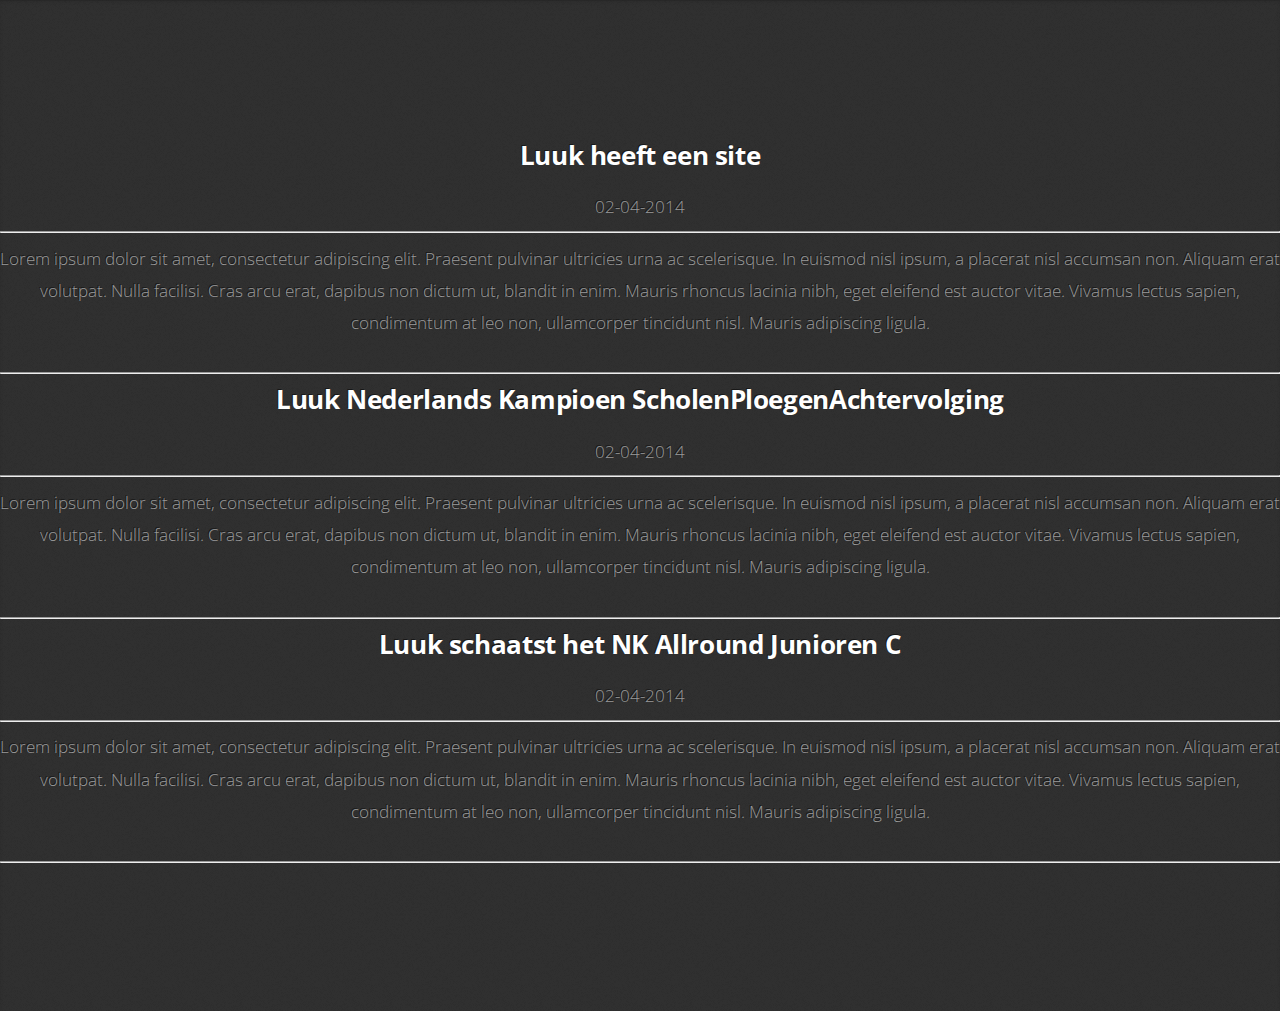
==== commit 6c125347: "ddfd" ====
--- a/nieuws.html
+++ b/nieuws.html
@@ -38,5 +38,5 @@
                 <hr />
                 <p>Lorem ipsum dolor sit amet, consectetur adipiscing elit. Praesent pulvinar ultricies urna ac scelerisque. In euismod nisl ipsum, a placerat nisl accumsan non. Aliquam erat volutpat. Nulla facilisi. Cras arcu erat, dapibus non dictum ut, blandit in enim. Mauris rhoncus lacinia nibh, eget eleifend est auctor vitae. Vivamus lectus sapien, condimentum at leo non, ullamcorper tincidunt nisl. Mauris adipiscing ligula.
                 </p>
-                <hr />
+                <hr  />
         </body>--- a/css/style.css
+++ b/css/style.css
@@ -167,15 +167,6 @@
 		clear: both;
 	}
 
-	hr
-	{
-		border: 0;
-		border-top: solid 1px rgba(0,0,0,0.5);
-		box-shadow: 0px 1px 0px 0px rgba(255,255,255,0.1);
-		height: 1px;
-		margin: 3em 0 4em 0;
-	}
-	
 	p, ul, ol, dl, table
 	{
 		margin-bottom: 2em;
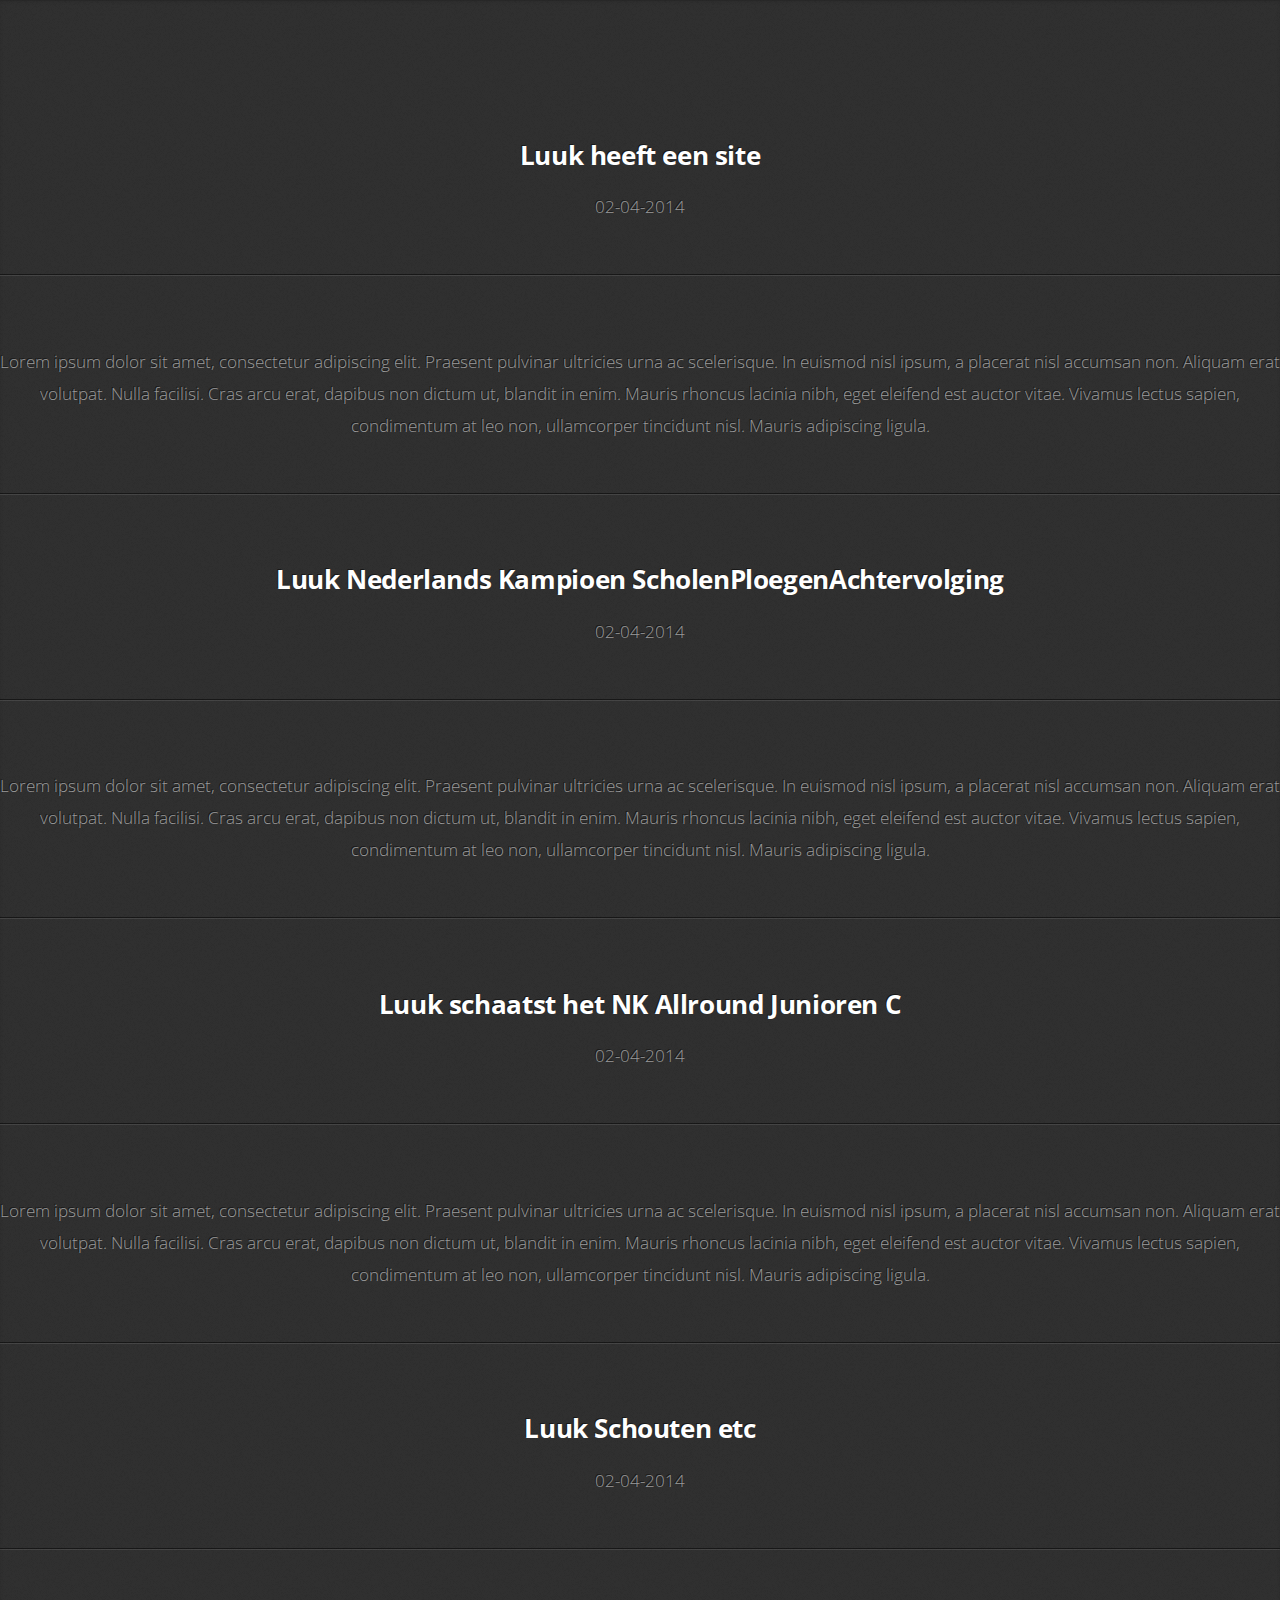
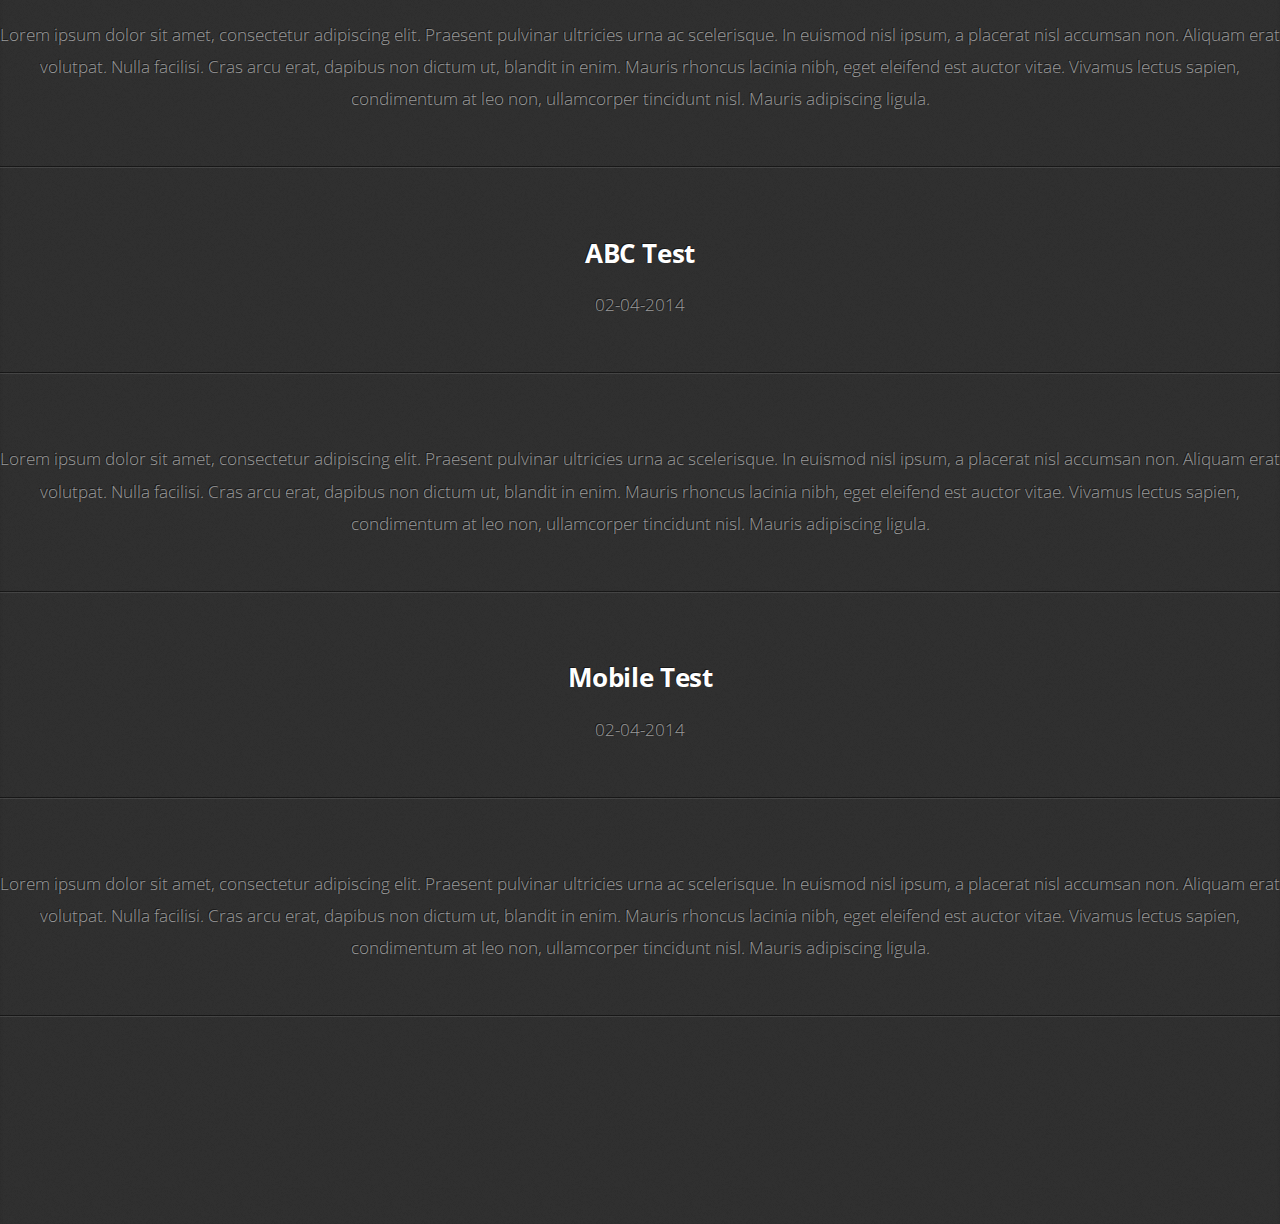
==== commit ad14d7c7: "test" ====
--- a/nieuws.html
+++ b/nieuws.html
@@ -27,16 +27,39 @@
                 <p>Lorem ipsum dolor sit amet, consectetur adipiscing elit. Praesent pulvinar ultricies urna ac scelerisque. In euismod nisl ipsum, a placerat nisl accumsan non. Aliquam erat volutpat. Nulla facilisi. Cras arcu erat, dapibus non dictum ut, blandit in enim. Mauris rhoncus lacinia nibh, eget eleifend est auctor vitae. Vivamus lectus sapien, condimentum at leo non, ullamcorper tincidunt nisl. Mauris adipiscing ligula.
                 </p>
                 <hr />
+
                 <h3>Luuk Nederlands Kampioen ScholenPloegenAchtervolging</h3>
                 <span>02-04-2014</span>
                 <hr />
                 <p>Lorem ipsum dolor sit amet, consectetur adipiscing elit. Praesent pulvinar ultricies urna ac scelerisque. In euismod nisl ipsum, a placerat nisl accumsan non. Aliquam erat volutpat. Nulla facilisi. Cras arcu erat, dapibus non dictum ut, blandit in enim. Mauris rhoncus lacinia nibh, eget eleifend est auctor vitae. Vivamus lectus sapien, condimentum at leo non, ullamcorper tincidunt nisl. Mauris adipiscing ligula.
                 </p>
                 <hr />
+                
                 <h3>Luuk schaatst het NK Allround Junioren C</h3>
                 <span>02-04-2014</span>
                 <hr />
                 <p>Lorem ipsum dolor sit amet, consectetur adipiscing elit. Praesent pulvinar ultricies urna ac scelerisque. In euismod nisl ipsum, a placerat nisl accumsan non. Aliquam erat volutpat. Nulla facilisi. Cras arcu erat, dapibus non dictum ut, blandit in enim. Mauris rhoncus lacinia nibh, eget eleifend est auctor vitae. Vivamus lectus sapien, condimentum at leo non, ullamcorper tincidunt nisl. Mauris adipiscing ligula.
                 </p>
                 <hr  />
+                
+                <h3>Luuk Schouten etc</h3>
+                <span>02-04-2014</span>
+                <hr />
+                <p>Lorem ipsum dolor sit amet, consectetur adipiscing elit. Praesent pulvinar ultricies urna ac scelerisque. In euismod nisl ipsum, a placerat nisl accumsan non. Aliquam erat volutpat. Nulla facilisi. Cras arcu erat, dapibus non dictum ut, blandit in enim. Mauris rhoncus lacinia nibh, eget eleifend est auctor vitae. Vivamus lectus sapien, condimentum at leo non, ullamcorper tincidunt nisl. Mauris adipiscing ligula.
+                </p>
+                <hr  />
+                
+                <h3>ABC Test</h3>
+                <span>02-04-2014</span>
+                <hr />
+                <p>Lorem ipsum dolor sit amet, consectetur adipiscing elit. Praesent pulvinar ultricies urna ac scelerisque. In euismod nisl ipsum, a placerat nisl accumsan non. Aliquam erat volutpat. Nulla facilisi. Cras arcu erat, dapibus non dictum ut, blandit in enim. Mauris rhoncus lacinia nibh, eget eleifend est auctor vitae. Vivamus lectus sapien, condimentum at leo non, ullamcorper tincidunt nisl. Mauris adipiscing ligula.
+                </p>
+                <hr  />
+                
+                <h3>Mobile Test</h3>
+                <span>02-04-2014</span>
+                <hr />
+                <p>Lorem ipsum dolor sit amet, consectetur adipiscing elit. Praesent pulvinar ultricies urna ac scelerisque. In euismod nisl ipsum, a placerat nisl accumsan non. Aliquam erat volutpat. Nulla facilisi. Cras arcu erat, dapibus non dictum ut, blandit in enim. Mauris rhoncus lacinia nibh, eget eleifend est auctor vitae. Vivamus lectus sapien, condimentum at leo non, ullamcorper tincidunt nisl. Mauris adipiscing ligula.
+                </p>
+                <hr  />
         </body>--- a/css/style.css
+++ b/css/style.css
@@ -167,6 +167,15 @@
 		clear: both;
 	}
 
+	hr
+	{
+		border: 0;
+		border-top: solid 1px rgba(0,0,0,0.5);
+		box-shadow: 0px 1px 0px 0px rgba(255,255,255,0.1);
+		height: 1px;
+		margin: 3em 0 4em 0;
+	}
+	
 	p, ul, ol, dl, table
 	{
 		margin-bottom: 2em;
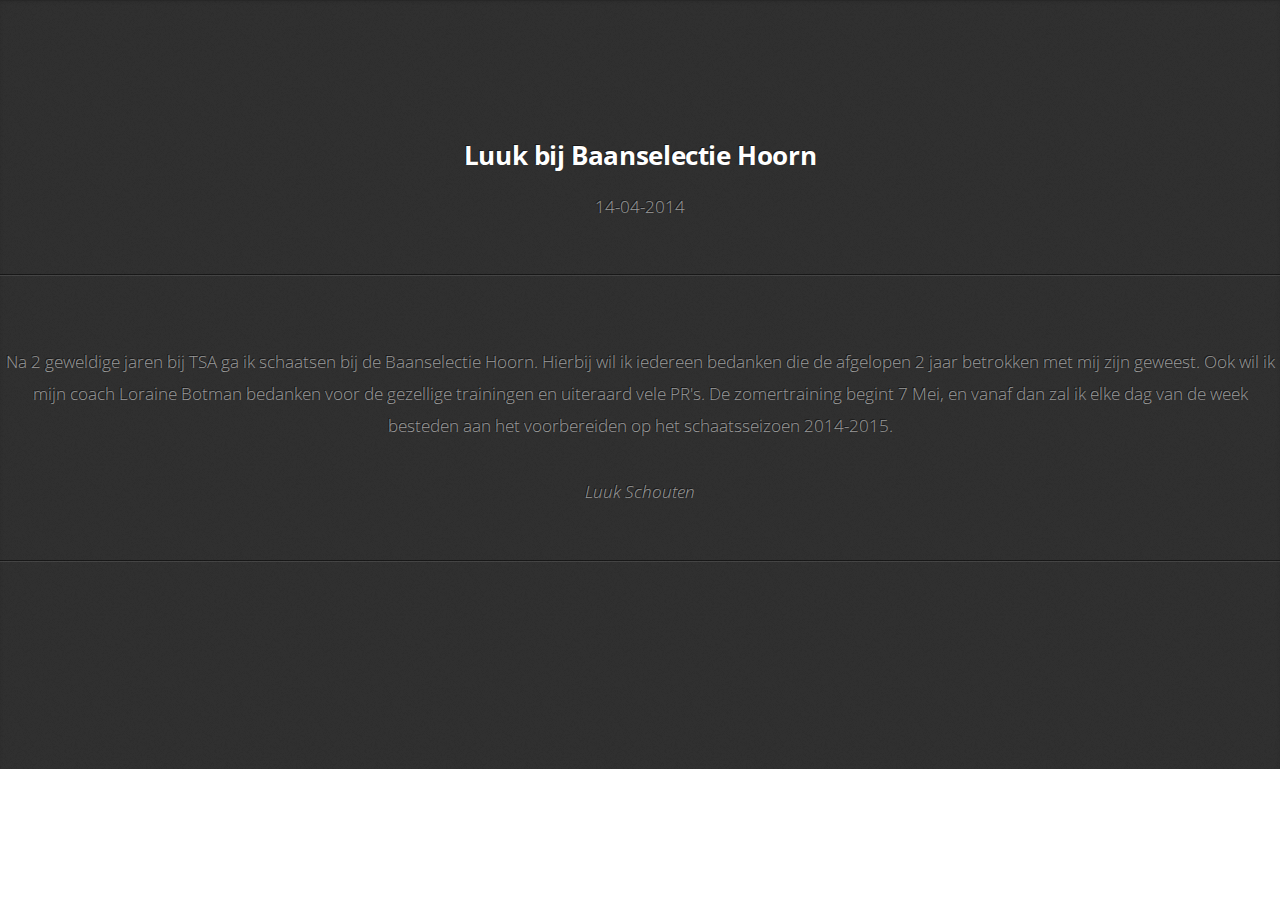
==== commit 02db1b4a: "added Facebook integration" ====
--- a/nieuws.html
+++ b/nieuws.html
@@ -20,46 +20,13 @@
 	</head>
         
         <body>
-            <div class="wrapper wrapper-style4">
-		<h3>Luuk heeft een site</h3>
-                <span>02-04-2014</span>
+		<!LUUK BIJ BAANSELECTIE HOORN!>
+		<div class="wrapper wrapper-style4">
+		<h3>Luuk bij Baanselectie Hoorn</h3>
+                <span>14-04-2014</span>
                 <hr />
-                <p>Lorem ipsum dolor sit amet, consectetur adipiscing elit. Praesent pulvinar ultricies urna ac scelerisque. In euismod nisl ipsum, a placerat nisl accumsan non. Aliquam erat volutpat. Nulla facilisi. Cras arcu erat, dapibus non dictum ut, blandit in enim. Mauris rhoncus lacinia nibh, eget eleifend est auctor vitae. Vivamus lectus sapien, condimentum at leo non, ullamcorper tincidunt nisl. Mauris adipiscing ligula.
-                </p>
+		<p>Na 2 geweldige jaren bij TSA ga ik schaatsen bij de Baanselectie Hoorn. Hierbij wil ik iedereen bedanken die de afgelopen 2 jaar betrokken met mij zijn geweest. Ook wil ik mijn coach Loraine Botman bedanken voor de gezellige trainingen en uiteraard vele PR's. De zomertraining begint 7 Mei, en vanaf dan zal ik elke dag van de week besteden aan het voorbereiden op het schaatsseizoen 2014-2015.</p>
+		<span><i>Luuk Schouten</i></span>
                 <hr />
-
-                <h3>Luuk Nederlands Kampioen ScholenPloegenAchtervolging</h3>
-                <span>02-04-2014</span>
-                <hr />
-                <p>Lorem ipsum dolor sit amet, consectetur adipiscing elit. Praesent pulvinar ultricies urna ac scelerisque. In euismod nisl ipsum, a placerat nisl accumsan non. Aliquam erat volutpat. Nulla facilisi. Cras arcu erat, dapibus non dictum ut, blandit in enim. Mauris rhoncus lacinia nibh, eget eleifend est auctor vitae. Vivamus lectus sapien, condimentum at leo non, ullamcorper tincidunt nisl. Mauris adipiscing ligula.
-                </p>
-                <hr />
-                
-                <h3>Luuk schaatst het NK Allround Junioren C</h3>
-                <span>02-04-2014</span>
-                <hr />
-                <p>Lorem ipsum dolor sit amet, consectetur adipiscing elit. Praesent pulvinar ultricies urna ac scelerisque. In euismod nisl ipsum, a placerat nisl accumsan non. Aliquam erat volutpat. Nulla facilisi. Cras arcu erat, dapibus non dictum ut, blandit in enim. Mauris rhoncus lacinia nibh, eget eleifend est auctor vitae. Vivamus lectus sapien, condimentum at leo non, ullamcorper tincidunt nisl. Mauris adipiscing ligula.
-                </p>
-                <hr  />
-                
-                <h3>Luuk Schouten etc</h3>
-                <span>02-04-2014</span>
-                <hr />
-                <p>Lorem ipsum dolor sit amet, consectetur adipiscing elit. Praesent pulvinar ultricies urna ac scelerisque. In euismod nisl ipsum, a placerat nisl accumsan non. Aliquam erat volutpat. Nulla facilisi. Cras arcu erat, dapibus non dictum ut, blandit in enim. Mauris rhoncus lacinia nibh, eget eleifend est auctor vitae. Vivamus lectus sapien, condimentum at leo non, ullamcorper tincidunt nisl. Mauris adipiscing ligula.
-                </p>
-                <hr  />
-                
-                <h3>ABC Test</h3>
-                <span>02-04-2014</span>
-                <hr />
-                <p>Lorem ipsum dolor sit amet, consectetur adipiscing elit. Praesent pulvinar ultricies urna ac scelerisque. In euismod nisl ipsum, a placerat nisl accumsan non. Aliquam erat volutpat. Nulla facilisi. Cras arcu erat, dapibus non dictum ut, blandit in enim. Mauris rhoncus lacinia nibh, eget eleifend est auctor vitae. Vivamus lectus sapien, condimentum at leo non, ullamcorper tincidunt nisl. Mauris adipiscing ligula.
-                </p>
-                <hr  />
-                
-                <h3>Mobile Test</h3>
-                <span>02-04-2014</span>
-                <hr />
-                <p>Lorem ipsum dolor sit amet, consectetur adipiscing elit. Praesent pulvinar ultricies urna ac scelerisque. In euismod nisl ipsum, a placerat nisl accumsan non. Aliquam erat volutpat. Nulla facilisi. Cras arcu erat, dapibus non dictum ut, blandit in enim. Mauris rhoncus lacinia nibh, eget eleifend est auctor vitae. Vivamus lectus sapien, condimentum at leo non, ullamcorper tincidunt nisl. Mauris adipiscing ligula.
-                </p>
-                <hr  />
+		</div>
         </body>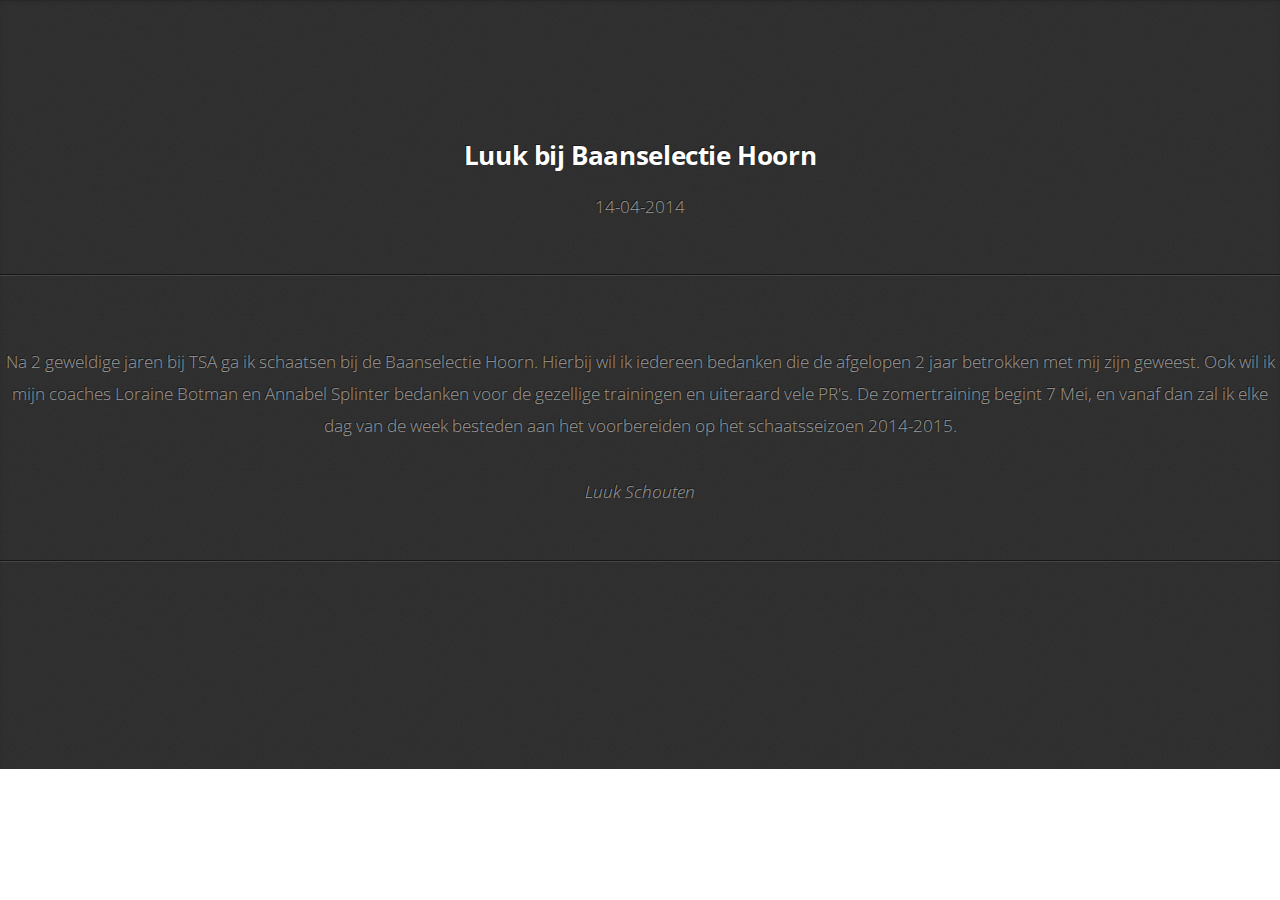
==== commit 525fd423: "added stiff" ====
--- a/nieuws.html
+++ b/nieuws.html
@@ -25,7 +25,7 @@
 		<h3>Luuk bij Baanselectie Hoorn</h3>
                 <span>14-04-2014</span>
                 <hr />
-		<p>Na 2 geweldige jaren bij TSA ga ik schaatsen bij de Baanselectie Hoorn. Hierbij wil ik iedereen bedanken die de afgelopen 2 jaar betrokken met mij zijn geweest. Ook wil ik mijn coach Loraine Botman bedanken voor de gezellige trainingen en uiteraard vele PR's. De zomertraining begint 7 Mei, en vanaf dan zal ik elke dag van de week besteden aan het voorbereiden op het schaatsseizoen 2014-2015.</p>
+		<p>Na 2 geweldige jaren bij TSA ga ik schaatsen bij de Baanselectie Hoorn. Hierbij wil ik iedereen bedanken die de afgelopen 2 jaar betrokken met mij zijn geweest. Ook wil ik mijn coaches Loraine Botman en Annabel Splinter bedanken voor de gezellige trainingen en uiteraard vele PR's. De zomertraining begint 7 Mei, en vanaf dan zal ik elke dag van de week besteden aan het voorbereiden op het schaatsseizoen 2014-2015.</p>
 		<span><i>Luuk Schouten</i></span>
                 <hr />
 		</div>
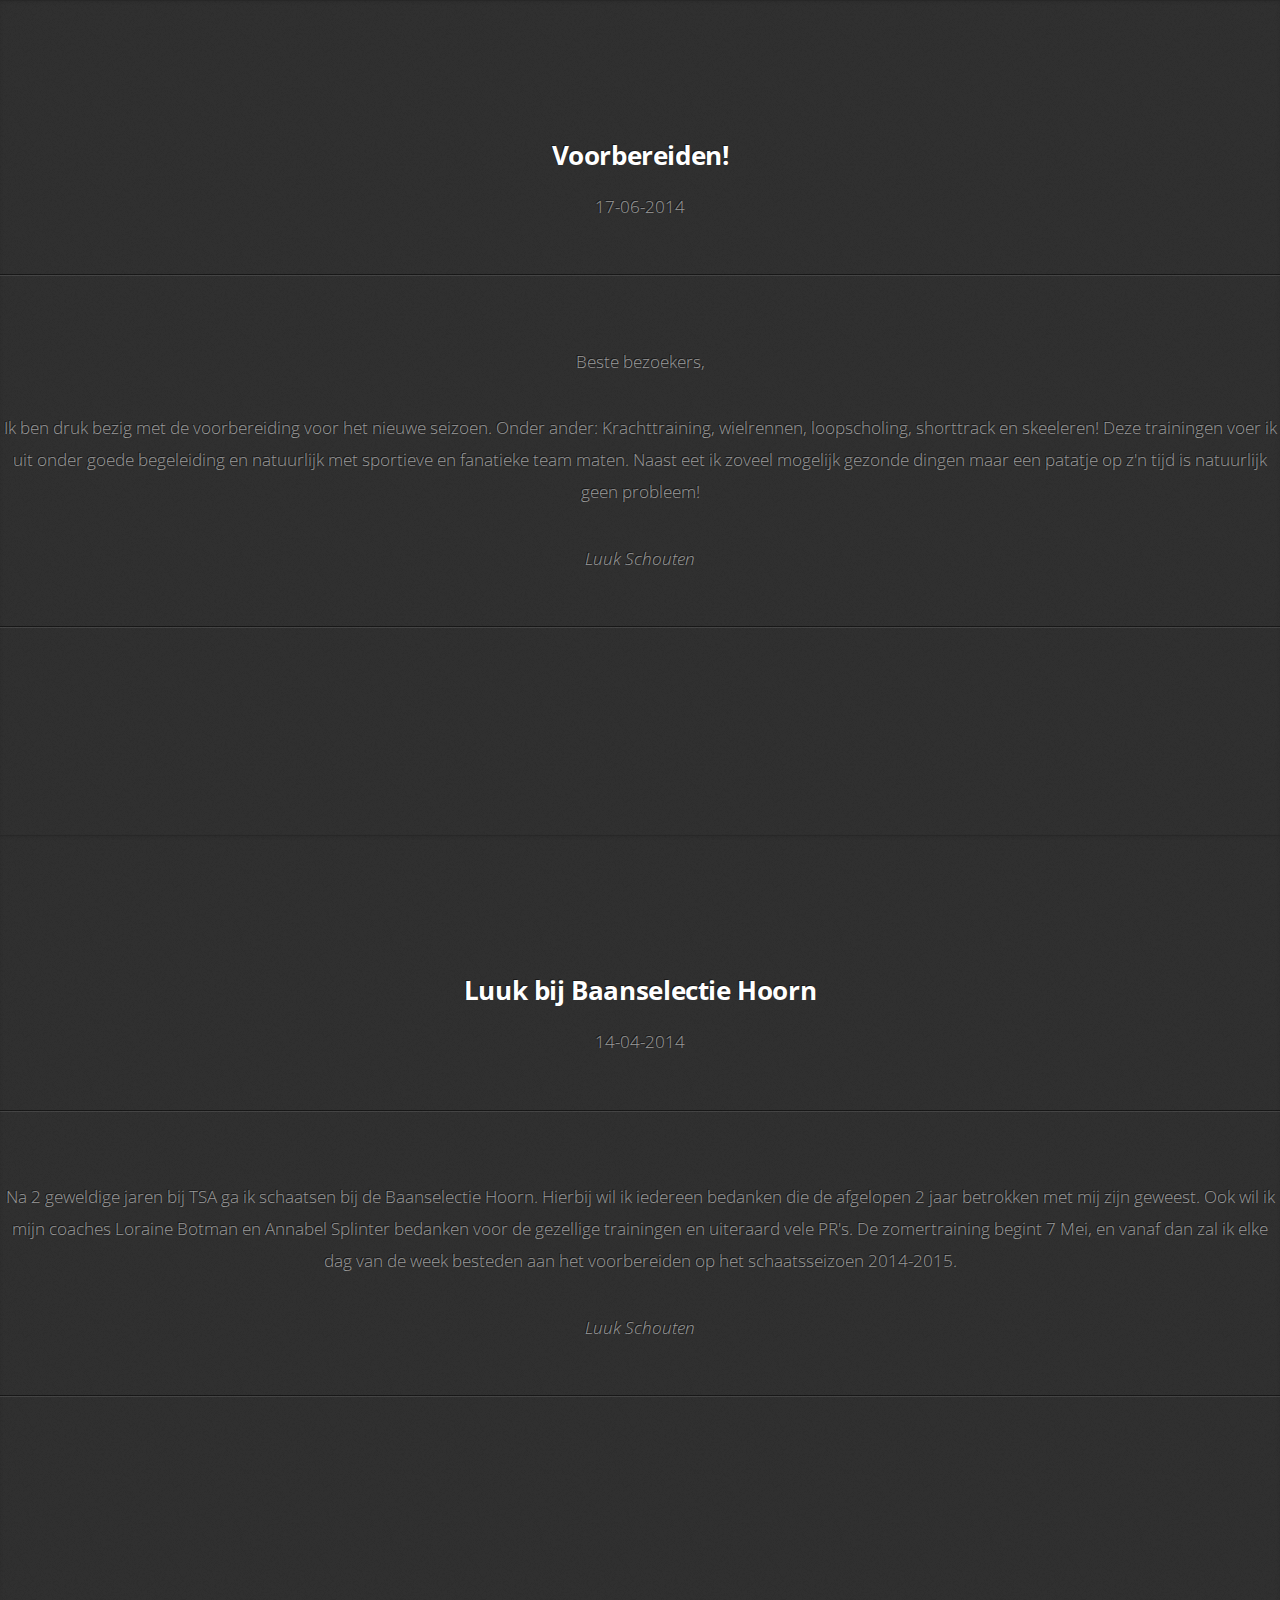
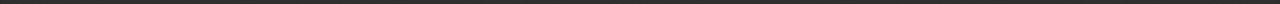
==== commit e373bf6f: "new" ====
--- a/nieuws.html
+++ b/nieuws.html
@@ -20,6 +20,20 @@
 	</head>
         
         <body>
+		<!Luukie1!>
+		<div class="wrapper wrapper-style4">
+		<h3>Voorbereiden!</h3>
+                <span>17-06-2014</span>
+                <hr />
+		<p>Beste bezoekers,</p>
+		<p>
+			Ik ben druk bezig met de voorbereiding voor het nieuwe seizoen.
+			Onder ander: Krachttraining, wielrennen, loopscholing, shorttrack en skeeleren!
+			Deze trainingen voer ik uit onder goede begeleiding en natuurlijk met sportieve en fanatieke team maten.
+			Naast eet ik zoveel mogelijk gezonde dingen maar een patatje op z'n tijd is natuurlijk geen probleem!</p>
+		<span><i>Luuk Schouten</i></span>
+                <hr />
+		</div>
 		<!LUUK BIJ BAANSELECTIE HOORN!>
 		<div class="wrapper wrapper-style4">
 		<h3>Luuk bij Baanselectie Hoorn</h3>
